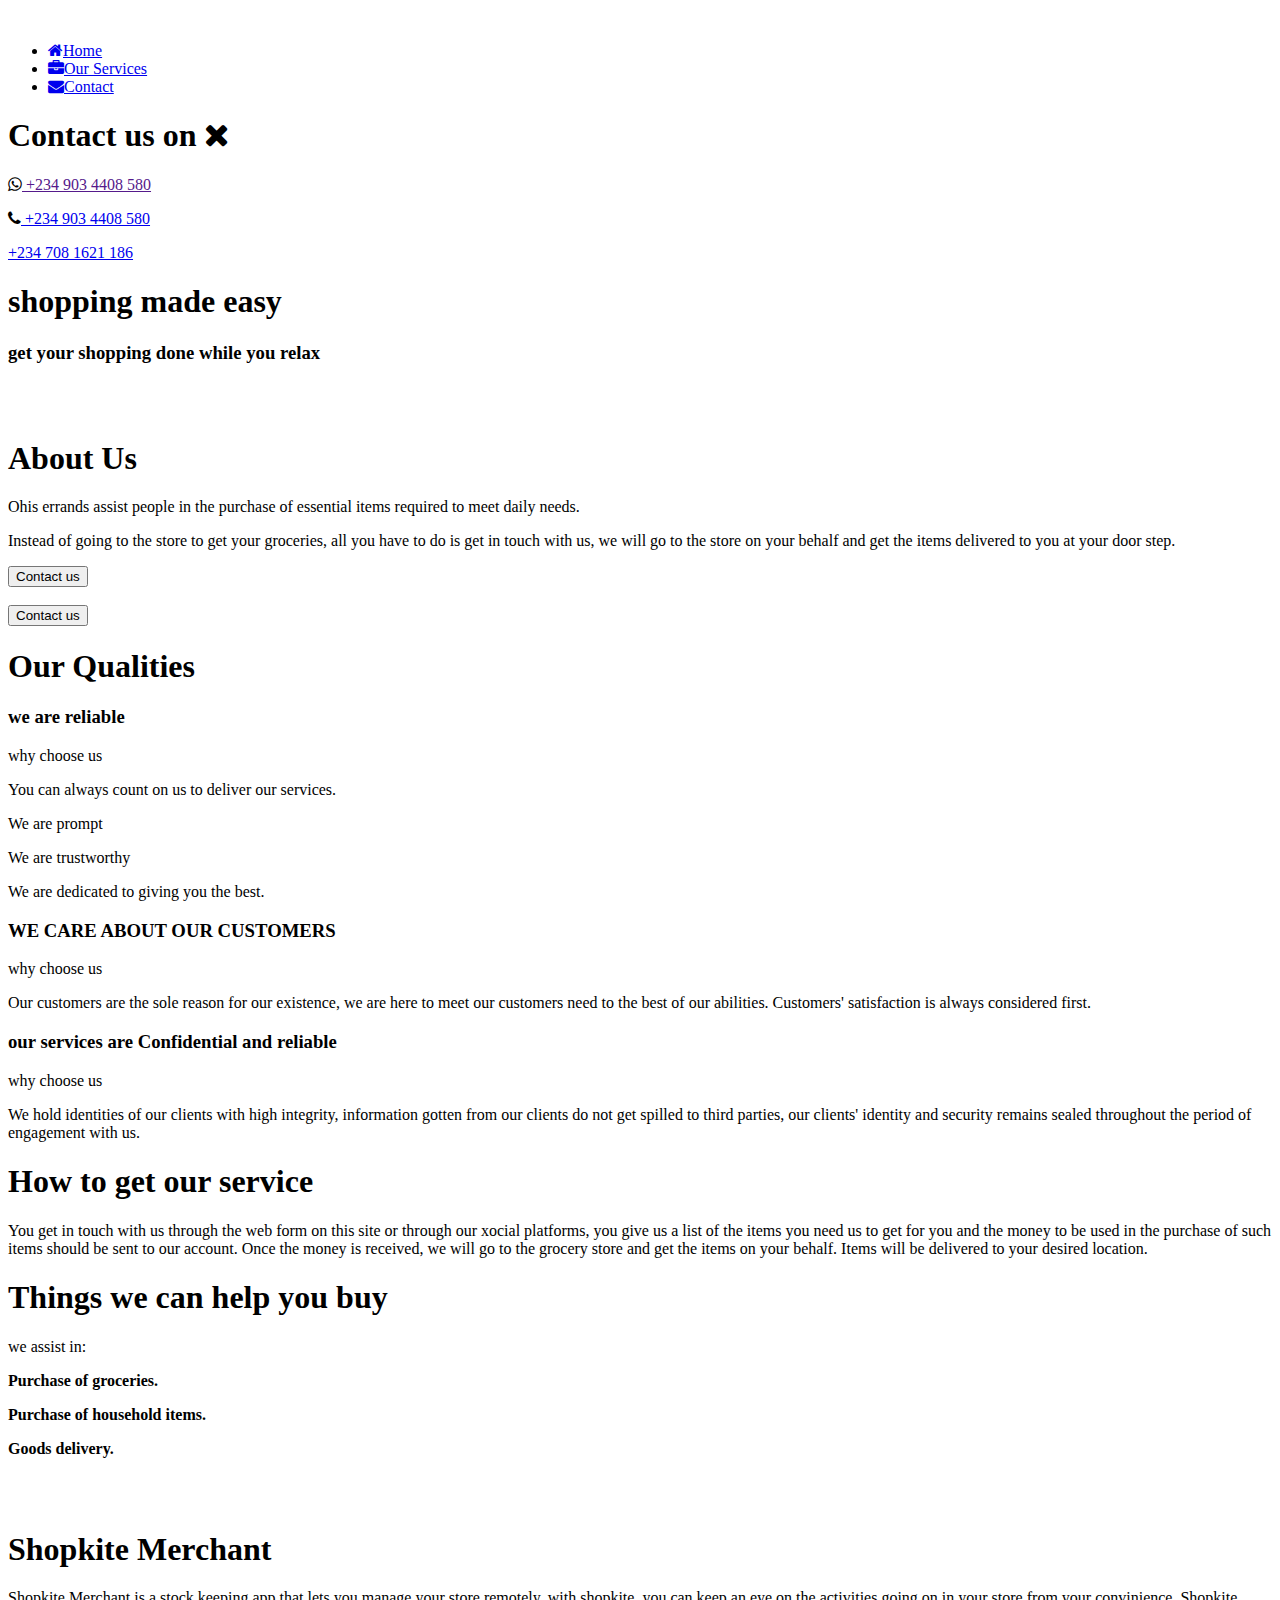
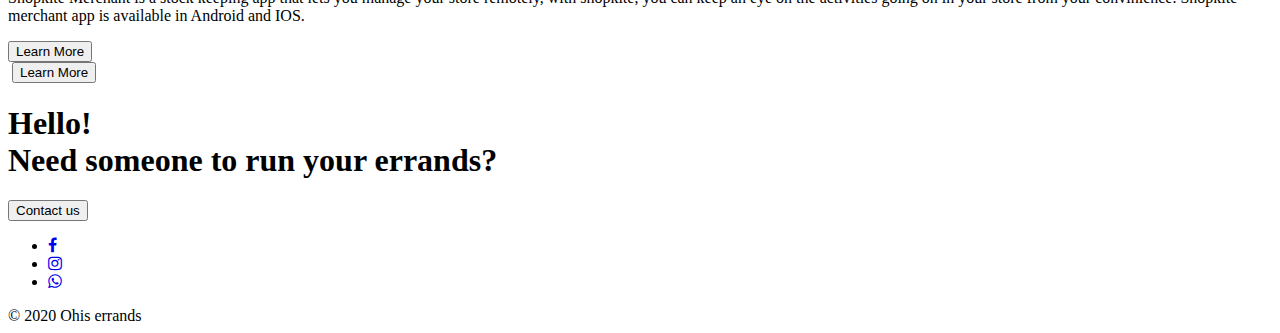
==== index.html @ fa5c6bd8 "Add files via upload" ====
<!DOCTYPE html>
<html lang="en">

<head>
    <meta charset="UTF-8">
    <meta name="viewport" content="width=device-width, initial-scale=1.0">
    <title>Ohis</title>
    <link href="https://maxcdn.bootstrapcdn.com/font-awesome/4.7.0/css/font-awesome.min.css" rel="stylesheet" />
    <link href="https://fonts.googleapis.com/css?family=Poppins:200,300,300i,400,500,600" rel="stylesheet">
    <link rel="stylesheet" href="assets/bootstrap/css/bootstrap.min.css">
    <!-- <script src="href=assets/bootstrap/js/bootstrap.js"></script> -->
    <link rel="stylesheet" href="assets/fontawesome/css/fontawesome.min.css">
    <link rel="icon" href="src/pics/LOGO 3.jpg">

    <script data-ad-client="ca-pub-3665199923827158" async
        src="https://pagead2.googlesyndication.com/pagead/js/adsbygoogle.js"></script>
    <link rel="stylesheet" href="src/css/index.css">
</head>

<body>
    <header>
        <div class="container-fluid">
            <!-- <h1 class="logo">ohis errands</h1> -->
            <a href="index.html"><img class="logo" src="src/pics/LOGO 3.jpg" alt=""></a>
            <nav class="site-nav">
                <ul>
                    <li>
                        <a href="#">
                            <i class="fa fa-home site-nav--icon"></i>Home</a>
                    </li>
                    <li>
                        <a href="services.html">
                            <i class="fa fa-briefcase site-nav--icon"></i>Our Services</a>
                    </li>
                    <li>
                        <a href="contact.html">
                            <i class="fa fa-envelope site-nav--icon"></i>Contact</a>
                    </li>
                </ul>
            </nav>

            <div class="menu-toggle">
                <div class="hamburger"></div>
            </div>
        </div>
    </header>

    <div class="overlay">
        <!-- <div class="login">
            <div class="header">
                <h1>Mail Us <i class="fa fa-times" onclick="toggleLogin()"></i></h1>
            </div>
            <div class="body">
                <form method="POST" action="php.php" class="form">
                    <input type="text" placeholder="Name" autocomplete="off" required id="name"/>
                    <input type="email" placeholder="Email" autocomplete="off" required id="email"/>
                    <input type="text" placeholder="Address" autocomplete="off" required id="address"/>
                    <input type="tel" placeholder="Telephone" autocomplete="off" required id="telephone"/>
                    <textarea name="Order" placeholder="Order" autocomplete="off" required id="order"></textarea>
                </form>
            </div>
            <div class="footer">
                <button type="submit">Place Order</button>
            </div>
        </div> -->

        <div class="cont-det">
            <h1>Contact us on <i class="fa fa-times" onclick="toggleLogin()"></i></h1>
            <p><i class="fa fa-whatsapp"></i><a target="blank" href=""> +234 903 4408 580</a></p>
            <p><i class="fa fa-phone"></i><a href="tel:2349034408580"> +234 903 4408 580 <br></a></p>
            <p><a href="tel:2347081621186">+234 708 1621 186</a></p>
        </div>

    </div>

    <div class="display">
        <div class="disp-text">
            <h1>shopping made easy</h1>
            <h3>get your shopping done while you relax</h3>
        </div>
        <img src="src/pics/bicycle 3.jpg" alt="">
    </div>

    <div class="container">
        <div class="googleads">
            <script async src="https://pagead2.googlesyndication.com/pagead/js/adsbygoogle.js"></script>
            <!-- Ohis -->
            <ins class="adsbygoogle" style="display:block" data-ad-client="ca-pub-3665199923827158"
                data-ad-slot="8602421979" data-ad-format="auto" data-full-width-responsive="true"></ins>
            <script>
                (adsbygoogle = window.adsbygoogle || []).push({});
            </script>
        </div>
    </div>

    <div class="about">
        <div class="abt-img1">
            <img src="src/pics/images (19).jpeg" alt="">
        </div>
        <div class="abt-text">
            <h1>About Us</h1>
            <p><span>Ohis errands</span> assist people in the purchase of essential items required to meet daily needs.
            </p>
            <p>Instead of going to the store to get your groceries, all you have to do is get in touch with us, we will
                go to the store on your behalf and get the items delivered to you at your door step.</p>
            <button class="buttt button" onclick="toggleLogin()">Contact us</button>
        </div>
        <div class="abt-img">
            <img src="src/pics/images (19).jpeg" alt="">
        </div>
        <button class="buttt1 button" onclick="toggleLogin()">Contact us</button>
    </div>

    <!-- <div class="container">
        <div class="why_us">
            <h1>Our Qualities</h1>
            <div class="card middle">
                <div class="front">
                    <h1>WE ARE RELIABLE</h1>
                </div>
                <div class="back">
                    <div class="back-content middle">
                        <h2>We are Reliable</h2>
                        <p>You can always count on us to deliver our services.</p><p>We are prompt</p><p>We are trustworthy</p><p>We are dedicated to giving you the best.</p>
                    </div>
                </div>
            </div>
    
            <div class="card middle">
                <div class="front">
                    <h1>WE CARE ABOUT OUR CUSTOMERS</h1>
                </div>
                <div class="back">
                    <div class="back-content middle">
                        <h2>We Care About Our Customers</h2>
                        <p>Our customers are the sole reason for our existence, we are here to meet our customers need to the best of our abilities. Customers' satisfaction is always considered first.</p>
                    </div>
                </div>
            </div>
    
            <div class="card middle">
                <div class="front">
                    <h1>WE PROVIDE CONFIDENTIAL AND EFFICIENT SERVICES</h1>
                </div>
                <div class="back">
                    <div class="back-content middle">
                        <h2>We Provide Confidential and Efficient Services</h2>
                        <p>We hold identities of our clients with high integrity, information gotten from our clients do not get spilled to third parties, our clients' identity and security remains sealed throughout the period of engagement with us.</p>
                    </div>
                </div>
            </div>
        </div>
    </div> -->

    <div class="container">
        <div class="services">
        <h1>Our Qualities</h1>
        <div class="card middle">
            <div class="card__content">
                <div class="card__front">
                    <h3 class="card__title">we are reliable</h3>
                    <p class="card__subtitle">why choose us</p>
                </div>
                <div class="card__back">
                    <p class="card__body"></p>
                    <p class="card__body">You can always count on us to deliver our services.</p><p class="card__body">We are prompt</p><p class="card__body">We are trustworthy</p><p class="card__body">We are dedicated to giving you the best.</p>
                </div>
            </div>
        </div>

        <div class="card middle">
            <div class="card__content">
                <div class="card__front">
                    <h3 class="card__title">WE CARE ABOUT OUR CUSTOMERS</h3>
                    <p class="card__subtitle">why choose us</p>
                </div>
                <div class="card__back">
                    <p class="card__body">Our customers are the sole reason for our existence, we are here to meet our customers need to the best of our abilities. Customers' satisfaction is always considered first.</p>
                </div>
            </div>
        </div>

        <div class="card middle">
            <div class="card__content">
                <div class="card__front">
                    <h3 class="card__title">our services are Confidential and reliable</h3>
                    <p class="card__subtitle">why choose us</p>
                </div>
                <div class="card__back">
                    <p class="card__body">We hold identities of our clients with high integrity, information gotten from our clients do not get spilled to third parties, our clients' identity and security remains sealed throughout the period of engagement with us.</p>
                </div>
            </div>
        </div>

        </div>
    </div>

    <div id="operation">
        <div class="container">
            <h1>How to get our service</h1>
            <p>You get in touch with us through the web form on this site or through our xocial platforms, you give us a
                list of the items you need us to get for you and the money to be used in the purchase of such items
                should be sent to our account. Once the money is received, we will go to the grocery store and get the
                items on your behalf. Items will be delivered to your desired location.</p>
            <h1>Things we can help you buy</h1>
            <p>we assist in:</p>
            <p><strong>Purchase of groceries.</strong></p>
            <p><strong>Purchase of household items.</strong></p>
            <p><strong>Goods delivery.</strong></p>
            <img src="src/pics/images (18).jpeg" alt="">
        </div>
    </div>

    <div class="container">
        <div class="shopkite">
            <div class="text">
                <img class="loo" src="src/pics/shopkite.png" alt="">
                <h1>Shopkite Merchant</h1>

                <p>
                    <span class="kite">Shopkite Merchant</span> is a stock keeping app that lets you manage your store
                    remotely,
                    with shopkite, you can keep an eye on the activities going on in your store from your convinience.
                    Shopkite merchant app is available in Android and IOS.
                </p>
                <button class="sbt button" onclick="buttonclick() ">Learn More</button>
            </div>

            <img src="src/pics/mini-mart.png" alt="">
            <button class="sbn button" onclick="buttonclick() ">Learn More</button>
        </div>
    </div>

    <div class="container">
        <div class="googleads">
            <script async src="https://pagead2.googlesyndication.com/pagead/js/adsbygoogle.js"></script>
            <!-- ohis -->
            <ins class="adsbygoogle" style="display:block" data-ad-client="ca-pub-3665199923827158"
                data-ad-slot="9716370700" data-ad-format="auto" data-full-width-responsive="true"></ins>
            <script>
                (adsbygoogle = window.adsbygoogle || []).push({});
            </script>
        </div>
    </div>

    <div id="cta">
        <h1 class="pr">
            Hello!
            <br />
            <span class="pra">Need someone to run your errands?</span>
        </h1>
        <button class="butt button" onclick="toggleLogin()">Contact us</button>
    </div>
    <div class="icons">
        <ul class="icon-ul">
            <li class="icon-li"><a href="#"><i class="fa fa-facebook facebook" aria-hidden="true"></i></a></li>
            <li class="icon-li"><a href="#"><i class="fa fa-instagram instagram" aria-hidden="true"></i></a></li>
            <li class="icon-li"><a href="#"><i class="fa fa-whatsapp whatsapp" aria-hidden="true"></i></a></li>
        </ul>
    </div>

    <footer>
        &copy; 2020 Ohis errands
    </footer>

    <script src="node_modules/jquery/dist/jquery.min.js"></script>
    <script src="src/assets/fontawesome/js/fontawesome.min.js"></script>
    <script src="https://maxcdn.bootstrapcdn.com/bootstrap/3.3.7/js/bootstrap.min.js"></script>
    <script src="https://code.jquery.com/jquery-3.3.1.js"></script>
    <script>
        $('.menu-toggle').click(function () {
            $('.site-nav').toggleClass('site-nav--open', 500);
            $(this).toggleClass('open');
        })
    </script>
    <script>
        function toggleLogin() {
            //document.querySelector("contact.html").classList.toggle("open");
            window.location = "contact.html"
        }
    </script>
    <script type="text/javascript">
        function buttonclick() {
            //window.location= "https://shopkite.com.ng"
            window.open('https://www.shopkite.com.ng');
        }
    </script>
</body>

</html>
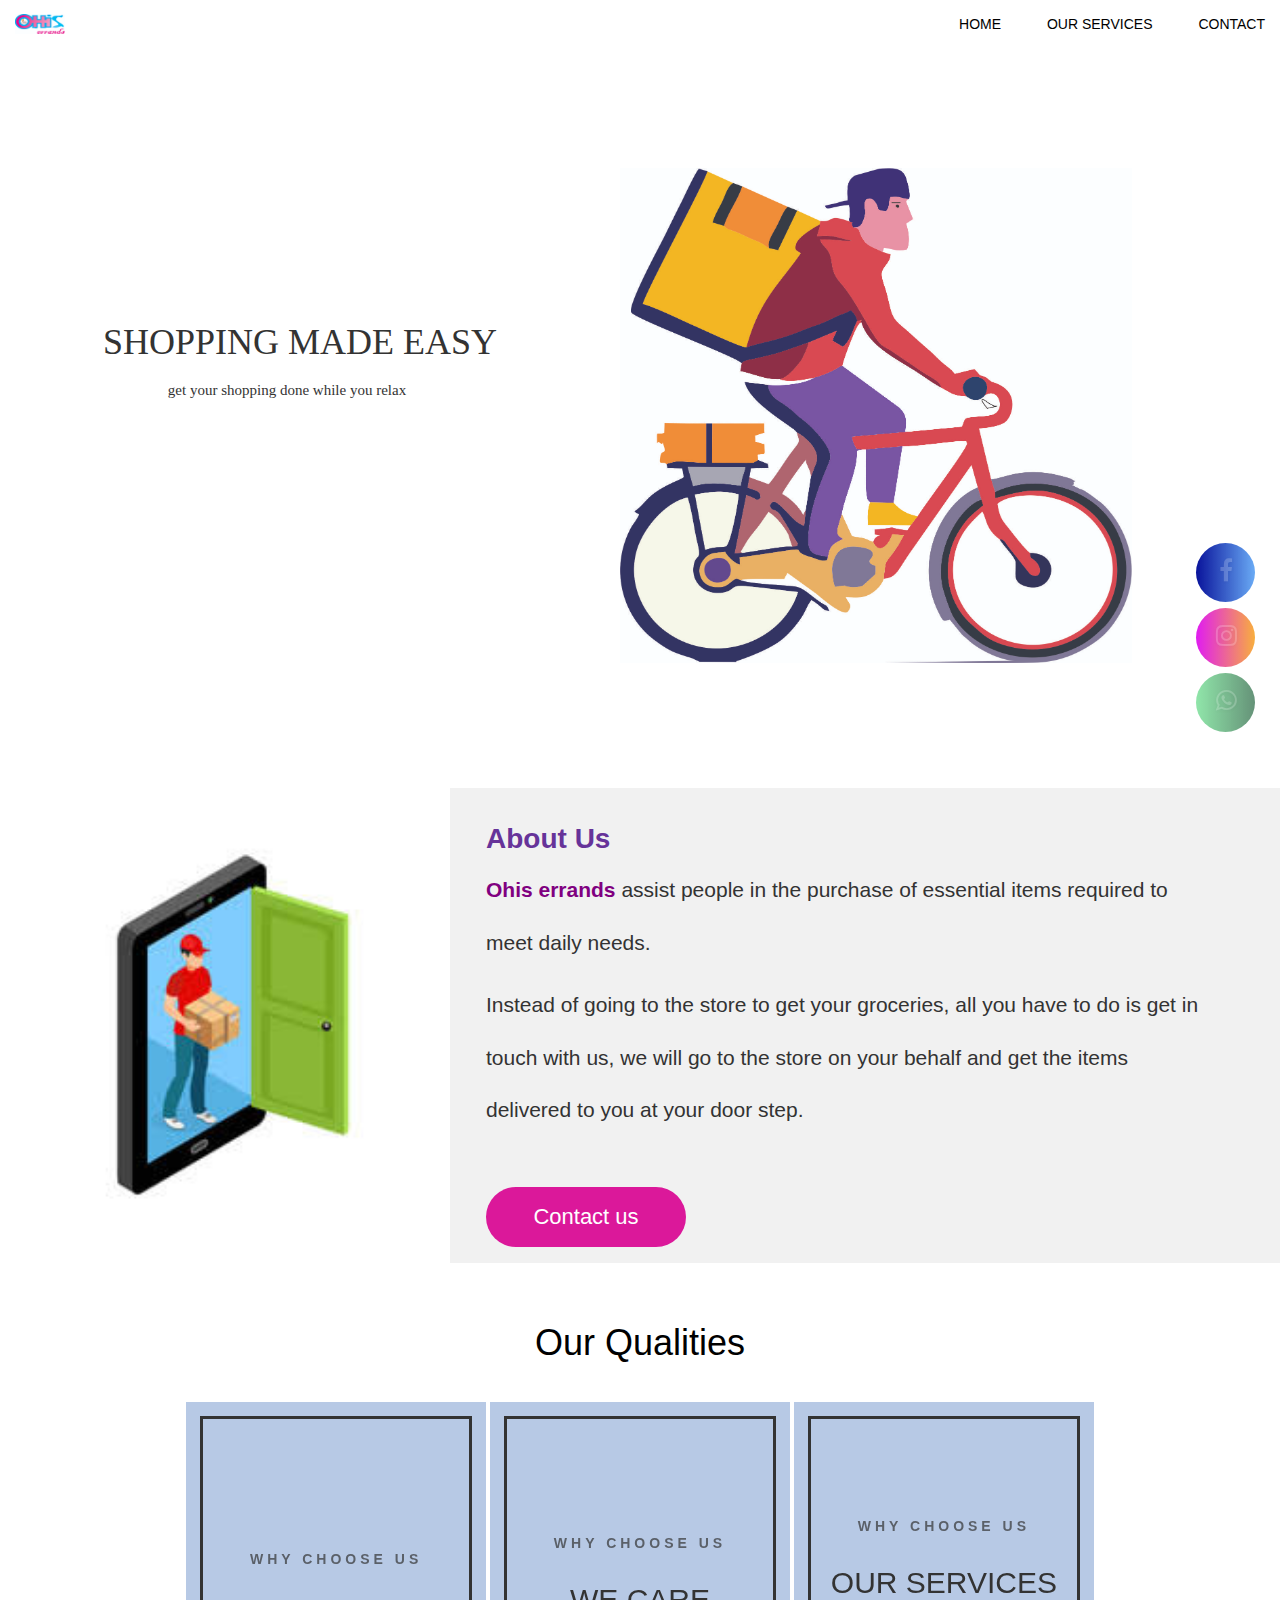
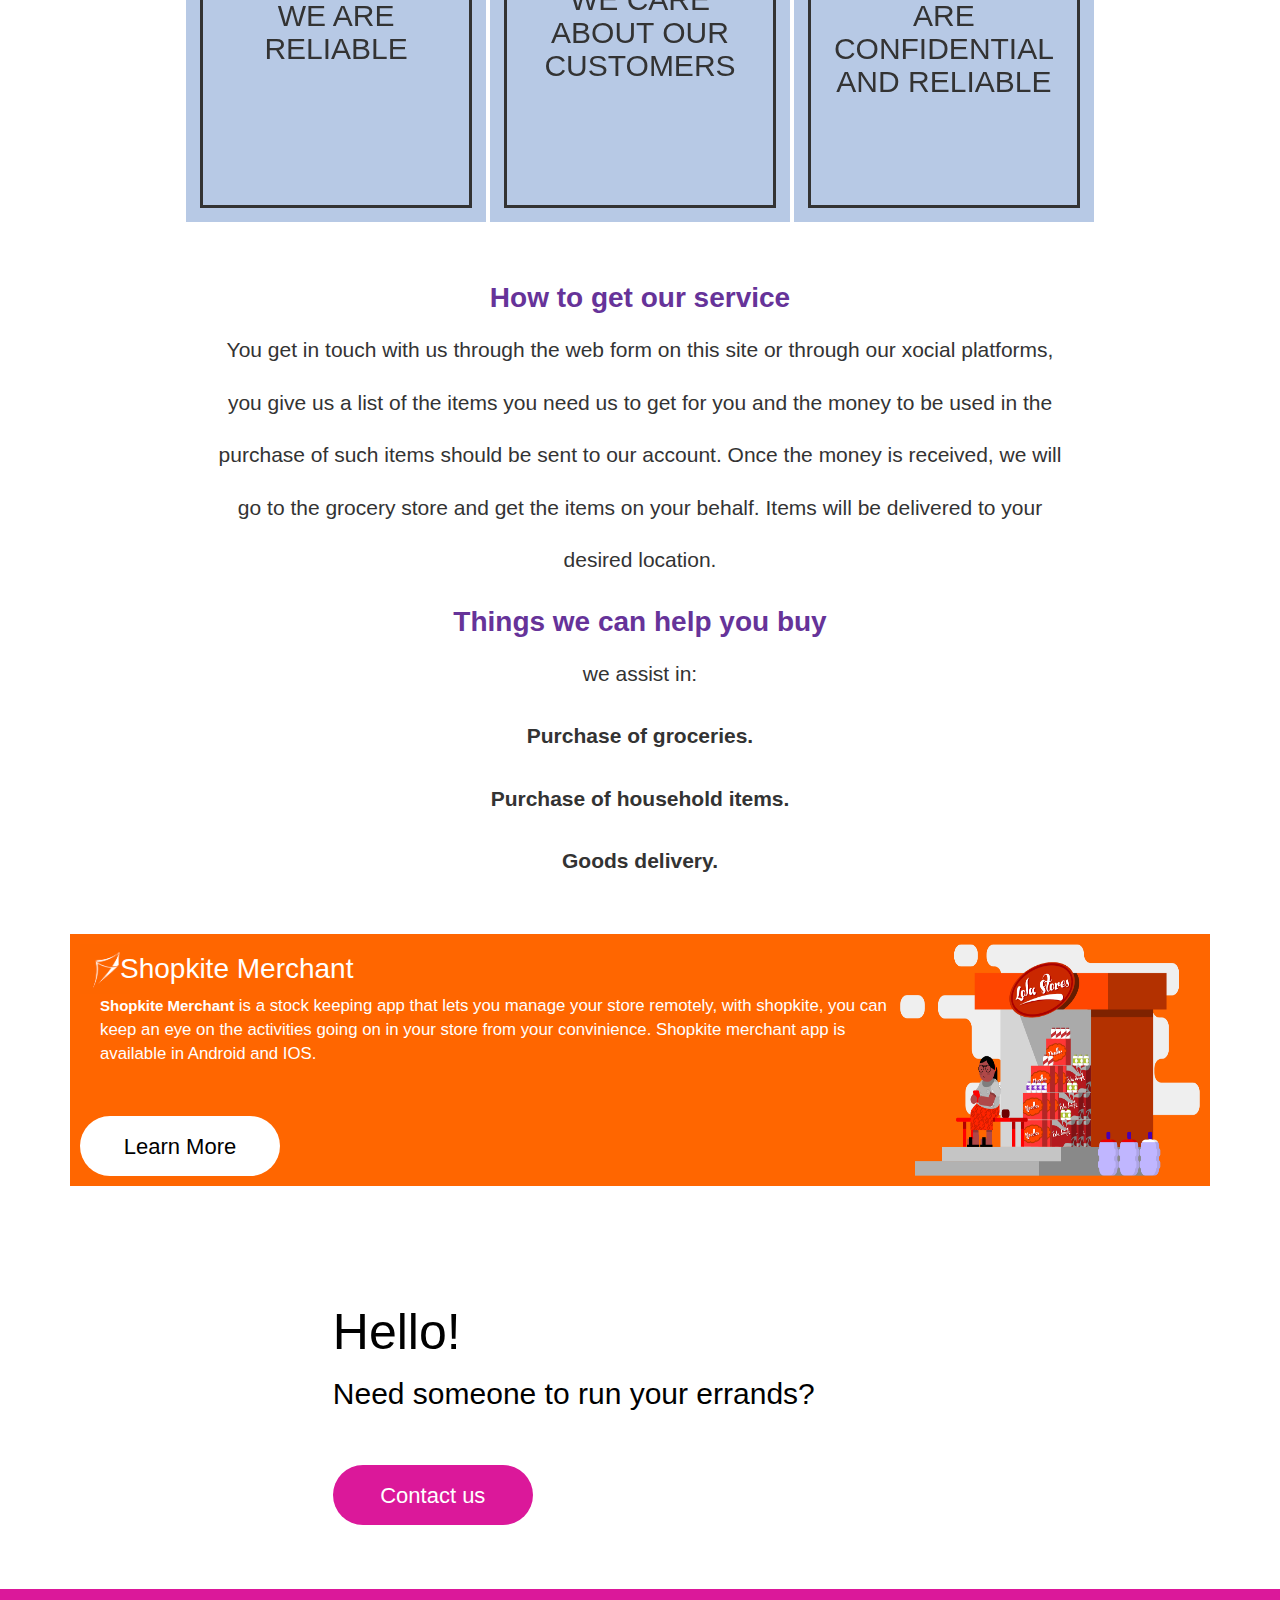
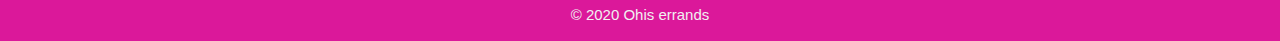
==== commit 294f1b26: "Update index.html" ====
--- a/index.html
+++ b/index.html
@@ -7,9 +7,9 @@
     <title>Ohis</title>
     <link href="https://maxcdn.bootstrapcdn.com/font-awesome/4.7.0/css/font-awesome.min.css" rel="stylesheet" />
     <link href="https://fonts.googleapis.com/css?family=Poppins:200,300,300i,400,500,600" rel="stylesheet">
-    <link rel="stylesheet" href="assets/bootstrap/css/bootstrap.min.css">
-    <!-- <script src="href=assets/bootstrap/js/bootstrap.js"></script> -->
-    <link rel="stylesheet" href="assets/fontawesome/css/fontawesome.min.css">
+    <link rel="stylesheet" href="bootstrap/css/bootstrap.min.css">
+    <!-- <script src="href="bootstrap/js/bootstrap.js"></script> -->
+    <link rel="stylesheet" href="fontawesome/css/fontawesome.min.css">
     <link rel="icon" href="src/pics/LOGO 3.jpg">
 
     <script data-ad-client="ca-pub-3665199923827158" async
@@ -287,4 +287,4 @@
     </script>
 </body>
 
-</html>+</html>
--- a/src/css/index.css
+++ b/src/css/index.css
@@ -0,0 +1,810 @@
+*{
+    padding: 0%;
+    margin: 0%;
+    box-sizing: border-box;
+}
+html{
+    height: 100%;
+}
+body{
+    min-height: 100%;
+    display: flex;
+    flex-direction: column;
+    
+    position: relative;
+    font-family: "Roboto", sans-serif;
+    /* font-family: cursive; */
+    height: 100vh;
+    width: 100%;
+}
+
+.overlay {
+    position: fixed;
+    display: none;
+    top: 0;
+    align-items: center;
+    justify-content: center;
+    height: 100vh;
+    width: 100%;
+    background: rgba(201, 93, 93, 0.2);
+    z-index: 100;
+}
+
+.overlay.open {
+    display: flex;
+    animation: show-overlay 0.5s;
+}
+
+@keyframes show-overlay {
+    0% {
+        opacity: 0;
+    }
+
+    100% {
+        opacity: 1;
+    }
+}
+
+.cont-det{
+    background-color: #fff;
+    padding: 20px;
+    text-align: center;
+    cursor: pointer;
+}
+.cont-det p a{
+    text-decoration: none;
+}
+.cont-det p a:hover{
+    text-decoration: none;
+}
+
+header {
+    /* background: rgb(226, 51, 203); */
+    background: #ffffff;
+    color: #EBEBD3;
+    padding: 1em 0;
+    position: relative;
+}
+    header::after {
+        content: '';
+        clear: both;
+        display: block;
+    }
+.logo {
+    height: 20px;
+    width: 50px;
+    float: left;
+    /* font-size: 2rem; */
+    margin: 0;
+    /* text-transform: uppercase;
+    font-weight: 700; */
+}
+    .logo span {
+        font-weight: 400;
+    }
+.site-nav {
+    position: absolute;
+    top: 100%;
+    right: 0;
+    background: #054977d7;
+    /*height: 0px;*/
+    /*overflow: hidden;*/
+    clip-path: circle(0px at top right);
+    transition: clip-path ease-in-out 1000ms;
+    z-index: 2;
+}
+.site-nav--open {
+    /*height: auto;*/
+    clip-path: circle(145% at top right);
+}
+.site-nav ul {
+    margin: auto;
+    padding: 0;
+    list-style: none;
+}
+.site-nav li {
+    border-bottom: 1px solid #054977d7;
+}
+    .site-nav li:last-child {
+        border-bottom: none;
+    }
+.site-nav li ul li{
+    display: none;
+}
+.site-nav li:hover ul li{
+    display: block;
+    text-align: center;
+}
+.site-nav li ul li:first-child {
+    border-top: 1px solid #575766;
+}
+.site-nav a {
+    text-decoration: none;
+    display: block;
+    /* color: #ebebd3; */
+    color: #fff;
+    padding: 2em 4em 2em 1.5em;
+    text-transform: uppercase;
+}
+    .site-nav a:hover,
+    .site-nav a:focus {
+        background: #cfba97;
+        color: #464655;
+    }
+.site-nav--icon {
+    display: inline-block;
+    font-size: 1.5em;
+    margin-right: 1em;
+    width: 1.1em;
+    text-align: right;
+    color: rgba(255, 255, 255, .4);
+}
+.menu-toggle {
+    padding: 1em;
+    position: absolute;
+    top: .5em;
+    right: .5em;
+    cursor: pointer;
+    /*background: green;*/
+}
+.hamburger,
+.hamburger::before,
+.hamburger::after {
+    content: '';
+    display: block;
+    /* background: #ebebd3; */
+    background: rgb(5, 49, 129);
+    height: 3px;
+    width: 2em;
+    border-radius: 3px;
+    transition: all ease-in-out 500ms;
+}
+    .hamburger::before {
+        transform: translateY(-8px);
+    }
+    .hamburger::after {
+        transform: translateY(5px);
+    }
+.open .hamburger {
+    transform: rotate(45deg)
+}
+    .open .hamburger::before {
+        opacity: 0;
+    }
+    .open .hamburger::after {
+        transform: translateY(-2px) rotate(-90deg);
+    }
+@media (min-width: 700px) {
+    .menu-toggle {
+        display: none;
+    }
+
+    .site-nav {
+        height: auto;
+        position: relative;
+        background: transparent;
+        float: right;
+        clip-path: initial;
+        top: 0;
+    }
+
+        .site-nav li {
+            display: inline-block;
+            border: none;
+        }
+        .site-nav li ul{
+            position: absolute;
+            top: 180%;
+            background: tomato;
+            margin-left:8%;
+        }
+        .site-nav li ul li{
+            display: none;
+            text-align: center;
+            padding: 20px;
+            margin-left: -30px;
+
+        }
+        
+        .site-nav a {
+            padding: 0;
+            margin-left: 3em;
+            color: #000000;
+        }
+
+    .site-nav {
+        padding: 0;
+        margin-left: 3em;
+    }
+
+        .site-nav a:hover,
+        .site-nav a:focus {
+            background: transparent;
+        }
+
+        .site-nav li:hover ul li{
+            display: block;
+        }
+        
+
+    .site-nav--icon {
+        display: none;
+    }
+}
+
+.display{
+    display: inline-block;
+}
+.display img{
+    width: 100%;
+    height: 70vh;
+}
+.disp-text{
+    height: 50vh;
+}
+.display h1{
+    /* font-size: 5rem; */
+    font-family: fantasy;
+    text-align: center;
+    text-transform: uppercase;
+    padding-top: 40%;
+}
+.display h3{
+    font-size: 1.5rem;
+    font-family: cursive;
+    text-align: center;
+    margin-left: -26px;
+}
+@media (min-width: 750px){
+    .display{
+        display: flex;
+        padding-top: 7%;
+        /* height: 85vh; */
+        margin-top: 30px;
+    }
+    .disp-text{
+        width: 50vw;
+        margin-top: 20%;
+        float: left;
+        text-align: center;
+        margin-left: -20px;
+    }
+    .display img{
+        width: 40vw;
+        float: right;
+        height: 55vh
+    }
+    .display h1{
+        padding: 0;
+    }
+}
+@media(min-width: 1100px){
+    .disp-text{
+        margin-top: 15vh;
+    }
+}
+
+span{
+    font-weight: 800;
+    color: purple;
+}
+
+.about{
+    display: inline-block;
+}
+.abt-text{
+    padding: 16px;
+}
+.abt-text h1{
+    font-size: 2em;
+    font-weight: 700;
+    color: rebeccapurple;
+}
+.abt-text p{
+    font-size: 15px;
+    line-height: 2.5em;
+}
+.buttt{
+    display: none;
+}
+.abt-img{
+    margin-left: 20%;
+}
+.abt-img1{
+    display: none;
+}
+@media (min-width: 750px){
+    .about{
+        display: flex;
+        /* background: rgb(177, 8, 120); */
+        background-color: #f1f1f1;
+    }
+    .abt-text{
+        float: right;
+        padding-right: 80px;
+    }
+    .abt-text p{
+        font-size: 1.5em;
+    }
+    .abt-img1{
+        display: flex;
+        float: left;
+        margin-right: 20px;
+    }
+    .abt-img1 img{
+        width: 450px;
+    }
+    .abt-img{
+        display: none;
+    }
+    .buttt{
+        display: inline-block;
+    }
+    .buttt1{
+        display: none;
+    }
+}
+
+#operation{
+    padding: 26px;
+}
+#operation h1{
+    font-size: 2em;
+    font-weight: 700;
+    color: rebeccapurple;
+}
+#operation p{
+    line-height: 2.5em;
+    font-size: 15px;
+}
+#operation img{
+    width: 200px;
+    margin-left: 10%;
+    margin-bottom: 30px;
+}
+@media (min-width: 750px){
+    #operation{
+        padding: 16px;
+        margin-top: 20px;
+        margin-bottom: 10px;
+        text-align: center;
+    }
+    #operation .container{
+        width: 70%;
+    }
+    #operation p{
+        font-size: 1.5em;
+    }
+    #operation img{
+        display: none;
+    }
+}
+
+:root{
+    --level-one: translateZ(3rem);
+    --level-two: translateZ(6rem);
+    --level-three: translateZ(9rem);
+
+    --fw-normal: 400;
+    --fw-bold: 700;
+
+    --clr: #b7c9e5;
+}
+.services{
+    padding: 10px;
+    text-align: center;
+    align-items: center;
+    justify-content: center;
+    justify-items: center;
+    color: #000;
+    margin-top: 20px;
+}
+.middle{
+    position: relative;
+    display: inline-block;
+    height: 400px;
+}
+.card{
+    width: 100%;
+    cursor: pointer;
+    margin-top: 30px;
+}
+.card__content{
+    text-align: center;
+    position: relative;
+    transition: transform 3s;
+    padding: 5em;
+    transform-style: preserve-3d;
+    background: pink;
+}
+.card:hover .card__content{
+    transform: rotateY(.5turn);
+}
+.card__front, 
+.card__back{
+    position: absolute;
+    top: 0;
+    bottom: 0;
+    left: 0;
+    right: 0;;
+    padding: 15em 2em;
+    backface-visibility: hidden;
+    transform-style: preserve-3d;
+    display: grid;
+    align-content: center;
+}
+.card__front{
+    background: var(--clr);
+    /* background-image: url(okcars.jpg); */
+    /* background-size: cover;
+    background-blend-mode: overlay; */
+    color: #333;
+}
+.card__front::before{
+    content: '';
+    position: absolute;
+    --spacer: 1em;
+    top: var(--spacer);
+    bottom: var(--spacer);
+    left: var(--spacer);
+    right: var(--spacer);
+    border: 3px solid currentColor;
+    transform: var(--level-one);
+}
+.card__title{
+    font-size: 3rem;
+    transform: var(--level-three);
+    order: 2;
+    text-transform: uppercase;
+}
+.card__subtitle{
+    transform: var(--level-two);
+    text-transform: uppercase;
+    letter-spacing: 4px;
+    font-weight: var(--fw-bold);
+    opacity: .7;
+}
+.card__body{
+    transform: var(--level-two);
+    font-weight: var(--fw-normal);
+    transform: translateZ(3rem);
+}
+.card__back{
+    transform: rotateY(.5turn);
+    color: var(--clr);
+    background: #333;
+    border: 3px solid currentColor;
+}
+.card__back::before{
+    content: '';
+    position: absolute;
+    --spacer: 1em;
+    top: var(--spacer);
+    bottom: var(--spacer);
+    left: var(--spacer);
+    right: var(--spacer);
+    border: 3px solid currentColor;
+    transform: var(--level-one);
+}
+@media (min-width: 750px){
+    .services{
+        padding: 20px;
+    }
+    .middle{
+        position: relative;
+        display: inline-block;
+        height: 400px;
+    }
+    .card{
+        width: 300px;
+        cursor: pointer;
+        margin-top: 30px;
+    }
+    /* .card__content{
+        text-align: center;
+        position: relative;
+        transition: transform 3s;
+        padding: 5em;
+        transform-style: preserve-3d;
+        background: pink;
+    }
+    .card:hover .card__content{
+        transform: rotateY(.5turn);
+    }
+    .card__front, 
+    .card__back{
+        position: absolute;
+        top: 0;
+        bottom: 0;
+        left: 0;
+        right: 0;;
+        padding: 15em 2em;
+        backface-visibility: hidden;
+        transform-style: preserve-3d;
+        display: grid;
+        align-content: center;
+    }
+    .card__front{
+        background: var(--clr);
+        color: #333;
+    }
+    .card__front::before{
+        content: '';
+        position: absolute;
+        --spacer: 1em;
+        top: var(--spacer);
+        bottom: var(--spacer);
+        left: var(--spacer);
+        right: var(--spacer);
+        border: 3px solid currentColor;
+        transform: var(--level-one);
+    }
+    .card__title{
+        font-size: 3rem;
+        transform: var(--level-three);
+        order: 2;
+        text-transform: uppercase;
+    }
+    .card__subtitle{
+        transform: var(--level-two);
+        text-transform: uppercase;
+        letter-spacing: 4px;
+        font-weight: var(--fw-bold);
+        opacity: .7;
+    }
+    .card__body{
+        transform: var(--level-two);
+        font-weight: var(--fw-normal);
+        transform: translateZ(3rem);
+    }
+    .card__back{
+        transform: rotateY(.5turn);
+        color: var(--clr);
+        background: #333;
+        border: 3px solid currentColor;
+    }
+    .card__back::before{
+        content: '';
+        position: absolute;
+        --spacer: 1em;
+        top: var(--spacer);
+        bottom: var(--spacer);
+        left: var(--spacer);
+        right: var(--spacer);
+        border: 3px solid currentColor;
+        transform: var(--level-one);
+    } */
+}
+
+.shopkite{
+    background-size: cover;
+    padding: 5px;
+    background: #ff6600;;
+    /* background-color:rgba(255, 100, 10, 0.938); */
+}
+.text{
+    color: #fff;
+}
+.text .loo {
+    width: 50px;
+    height: 50px;
+    display: none;
+}
+.text h1{
+    /* margin-top: 10%; */
+    /* margin-left: 47px; */
+    font-size: 2em;
+}
+.kite{
+    color: #fff;
+    font-size: 15px;
+}
+.shopkite img{
+    width: 300px;
+}
+.text button{
+    display: none;
+}
+.shopkite button{
+    background: #fff;
+    color: #000;
+}
+.shopkite button:hover{
+    background: #f1f1f1;
+}
+@media (min-width: 750px){
+
+    .shopkite{
+        display: flex;
+        background-image: url("src/pics/shopkite.png");
+        background-color: none; 
+        padding: 10px;
+        margin-top: 10px;
+    }
+    .shopkite button{
+        display: none;
+    }
+    .text button{
+        display: inline-block;
+    }
+    .text .loo{
+        display: inline-block;
+    }
+    .text h1{
+        margin-top: -40px;
+        padding-left: 40px;
+    }
+    .text p{
+        padding-left: 20px;
+        font-size: 1.2em;
+    }
+}
+
+.googleads{
+    /* background: rgb(231, 201, 201); */
+    margin-top: 35px ;
+    margin-bottom: 20px ;
+}
+
+#cta {
+    margin-top: 5%;
+    margin-left: 26%;
+    margin-bottom: 5%;
+}
+.pr {
+    color: #000;
+    font-size: 5rem;
+    font-weight: 100;
+}
+.pra {
+    color: #000;
+    font-size: 3rem;
+    font-weight: 100;
+}
+
+.button {
+    width: 200px;
+    height: 60px;
+    color: #fff;
+    background: rgb(219, 24, 154);
+    border: none;
+    font-size: 22px;
+    margin-top: 40px;
+    border-radius: 30px;
+    outline: none;
+}
+button:hover {
+    background: rgb(158, 3, 106);
+    display: inline-block;
+}
+@media(max-width: 1024px) {
+    #cta{
+        margin-left: 14vw;
+        margin-right: 5vw;
+    }
+}
+@media (max-width: 500px){
+    #cta{
+        margin-left: 7vw;
+        margin-right: 5vw;
+    }
+    .button{
+        width: 150px;
+        height: 50px;
+        font-size: 18px;
+        margin-left: 20vw;
+        margin-top: 30px; 
+    }
+}
+@media (max-width: 325px){
+    button{
+        margin-left: 18vw;
+    }
+}
+
+.icons{
+    position: fixed;
+    right: 0;
+    margin-right: 15px;
+    top: 60vh;
+    /* margin: 0;
+    padding: 0;
+    display: flex; */
+}
+
+    .icon-ul .icon-li {
+        position: relative;
+        list-style: none;
+        width: 65px;
+        height: 65px;
+        margin: 0 7px;
+        border-radius: 50%;
+        box-sizing: border-box;
+    }
+    .icon-ul .icon-li:before,
+    .icon-ul .icon-li:after {
+            content: '';
+            position: absolute;
+            top: 0;
+            left: 0;
+            width: 100%;
+            height: 100%;
+            background: #000;
+            border-radius: 50%;
+            filter: blur(20px);
+            opacity: 0;
+            transition: 1s;
+            z-index: -1;
+        }
+        .icon-ul .icon-li:after{
+            filter: blur(40px);
+        }
+        .icon-ul .icon-li:hover:before,
+        .icon-ul .icon-li:hover:after{
+            opacity: 1;
+        }
+        .icon-ul .icon-li a{
+            position: absolute;
+            top: 3px;
+            left: 3px;
+            right: 3px;
+            bottom: 3px;
+            text-align: center;
+            line-height: 55px;
+            color: #fff;
+            background: #000;
+            font-size: 30px;
+            border-radius: 50%;
+        }
+        .icon-ul .icon-li a .fa{
+            text-shadow: 0 2px 5px rgba(0,0,0,.2);
+            transition: 0.5s;
+            transform: rotateY(0deg) scale(0.8);
+            opacity: 0.2;
+        }
+        .icon-ul .icon-li a:hover .fa {
+                opacity: 1.2;
+                transform: scale(1.2);
+            }
+        .icon-ul .icon-li:nth-child(1) a,
+        .icon-ul .icon-li:nth-child(1):before,
+        .icon-ul .icon-li:nth-child(1):after {
+            background: linear-gradient(90deg,#09139b,#2e89f1b6);
+        }
+        .icon-ul .icon-li:nth-child(2) a,
+        .icon-ul .icon-li:nth-child(2):before,
+        .icon-ul .icon-li:nth-child(2):after {
+            background: linear-gradient(90deg,#e01cf1,#f8ae3e);
+        }
+        .icon-ul .icon-li:nth-child(3) a,
+        .icon-ul .icon-li:nth-child(3):before,
+        .icon-ul .icon-li:nth-child(3):after {
+            background: linear-gradient(90deg,#80e29dde,#155a32a8);
+        }
+
+
+/* .footer button {
+    position: absolute;
+    padding: 10px;
+    min-width: 100px;
+    left: 50%;
+    transform: translateX(-50%);
+    background: #000051;
+    border: none;
+    color: #ffffff;
+    cursor: pointer;
+    transition: 0.4s;
+    outline: none;
+}
+.footer button:hover {
+    background: #534bae;
+} */
+
+footer{
+    margin-top: auto;
+    text-align: center;
+    background: rgb(219, 24, 154);
+    padding: 15px;
+    color: #f1f1f1;
+    font-size: 15px;
+}